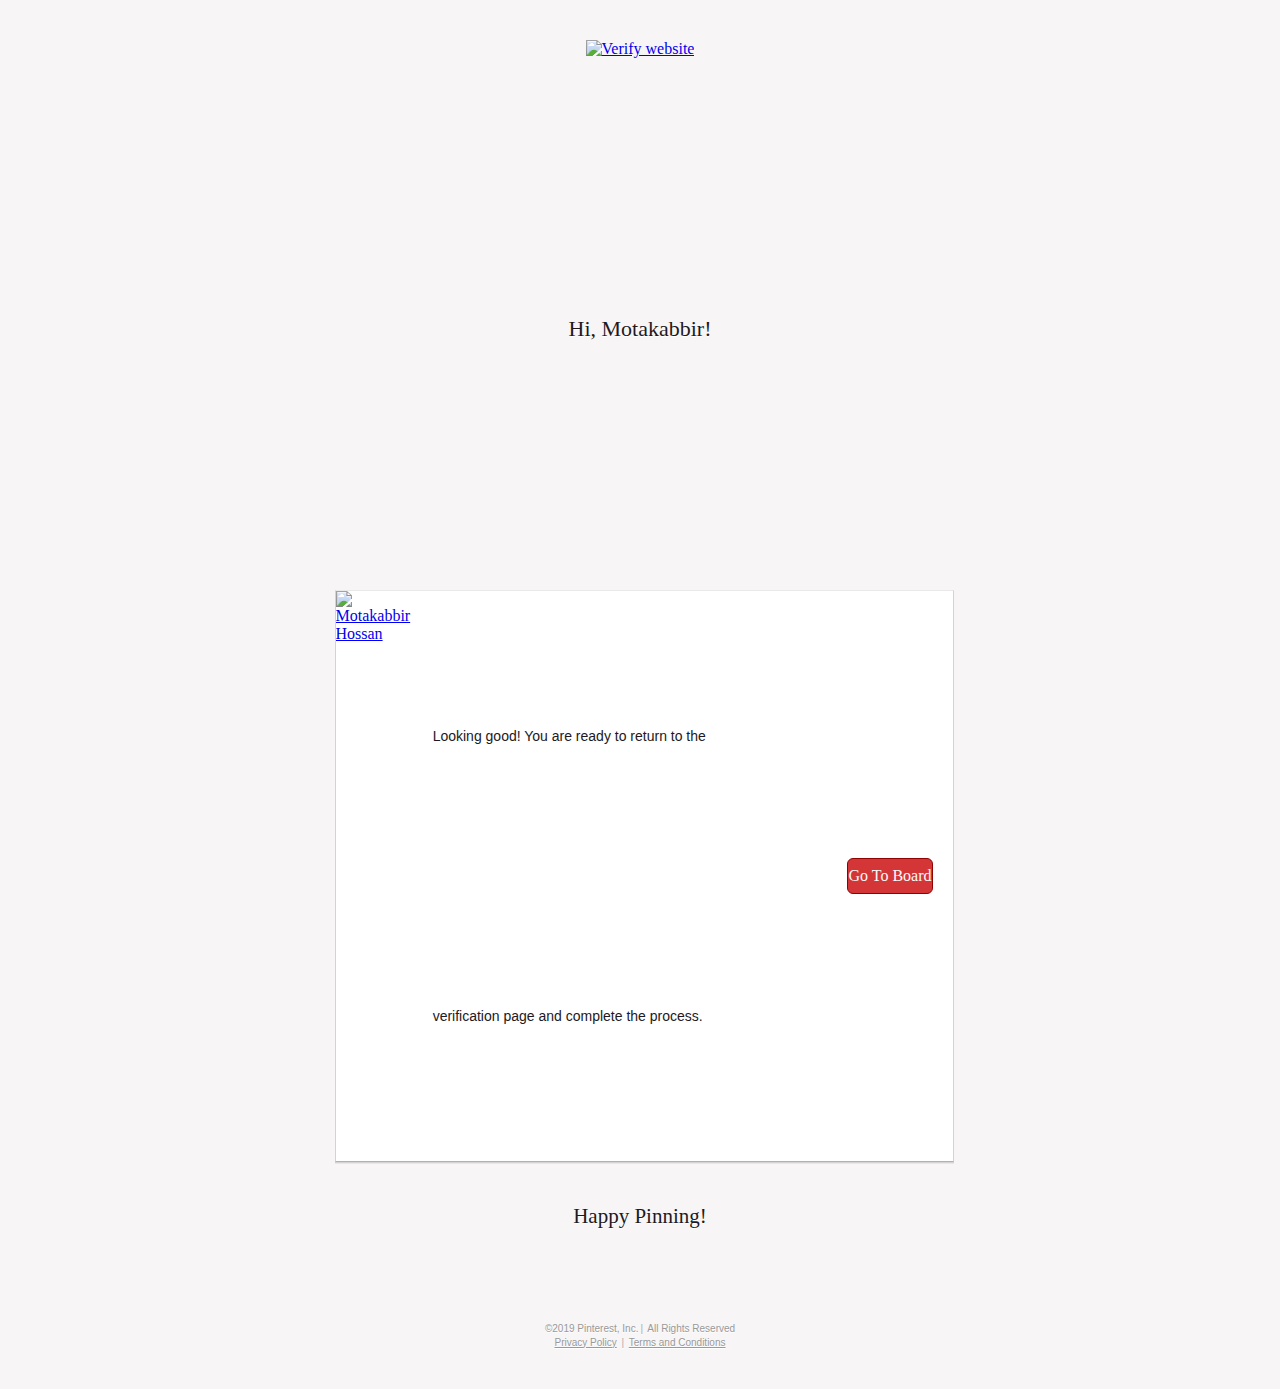
==== pinterest-3ff42.html @ 1b7f869f "pinterest" ====
<!DOCTYPE html><html lang="en" xmlns="http://www.w3.org/1999/xhtml"><head><meta http-equiv="Content-Type" content="text/html; charset=utf-8"/><meta name="viewport" content="width=device-width, initial-scale=1.0"/><meta name="p:domain_verify" content="3ff4293b240eec193ee80d06d0f4dbdd"/><title></title></head><body lang="en" style="background-color:#f7f5f5;background:#f7f5f5 url(&#x27;https://s.pinimg.com/images/paper.jpg&#x27;) repeat;padding:0;margin:0"><table cellSpacing="0" cellPadding="0" border="0" width="100%" background="https://s.pinimg.com/images/paper.jpg"><tr><td id="wrapper" style="padding:20px 20px 40px"><table id="content" cellSpacing="0" cellPadding="0" border="0" align="center" width="620"><tr><td id="logo" align="center" style="padding:20px 0 40px"><a href="https://www.pinterest.com/website/confirm/" title="Verify domain" style="border:none"><img src="https://s.pinimg.com/images/email/logo.gif" width="200" height="52" style="vertical-align:top;outline:none;border:none" alt="Verify website"/></a></td></tr><tr><td class="header" background="https://s.pinimg.com/images/mail/double_rules620.gif" align="center"><table cellSpacing="0" cellPadding="0" border="0" align="center"><tr><td background="https://s.pinimg.com/images/paper.jpg" style="background-color:#f7f5f5"><h1 style="font-family:georgia,serif;font-weight:normal;font-size:22px;line-height:21;color:#211922 !important;text-shadow:0 1px 0 #FFFFFF;margin:0;padding:0 20px">Hi, Motakabbir!</h1></td></tr></table></td></tr><tr><td class="comment_wrap" style="padding:30px 0 30px 8px"><table cellSpacing="0" cellPadding="0" border="0"><tr><td width="1" style="background-color:#eceaeb"></td><td class="" style="background-color:#FFFFFF;padding:0;border-top:1px solid #eae9e9;border-bottom:1px solid #b2b1b1;border-left:1px solid #d4d2d3;border-right:1px solid #d4d2d3"><table cellSpacing="0" cellPadding="0" border="0"><tr><td><table class="comment_container" cellSpacing="0" cellPadding="0" border="0" width="617"><tr><td class="profile_image" width="80" valign="top"><a href="https://www.pinterest.com/website/confirm/" title="Motakabbir Hossan"><img src="https://i.pinimg.com/140x140_RS/dc/d2/aa/dcd2aa9c043a9e9ea32cd9a98a11577a.jpg" width="80" height="80" style="vertical-align:top;outline:none;border:none" alt="Motakabbir Hossan"/></a></td><td class="comment_text" width="341"><p style="font-family:&#x27;helvetica neue&#x27;,helvetica,arial,sans-serif;font-size:14px;color:#211922;line-height:20;text-shadow:0 1px 0 #FFFFFF;margin:0;padding:5px 0 5px 15px">Looking good! You are ready to return to the verification page and complete the process.</p></td><td class="button_row" width="140" align="right" style="padding:20px"><table class="button" cellSpacing="0" cellPadding="0" border="0"><tr><td class="button_text" height="34" align="center" background="https://s.pinimg.com/images/mail/button_borderless.gif" style="background-repeat:repeat-x;-moz-border-radius:6px;-webkit-border-radius:6px;-o-border-radius:6px;-ms-border-radius:6px;-khtml-border-radius:6px;border-radius:6px;background-position:top left;background-color:#d43638;border:1px solid #910101;white-space:nowrap;height:34px"><a href="https://www.pinterest.com/website/confirm/" style="color:#fcf9f9;cursor:pointer;text-align:center;text-decoration:none;vertical-align:baseline">Go To Board</a></td></tr></table></td></tr></table></td></tr></table></td><td width="1" style="background-color:#eceaeb"></td></tr><tr><td width="1" style="background-color:#eceaeb"></td><td height="1" style="background-color:#d5d3d4"></td><td width="1" style="background-color:#eceaeb"></td></tr><tr><td width="1"></td><td height="1" style="background-color:#e8e6e7"></td><td width="1"></td></tr></table></td></tr><tr><td align="center" style="padding:10px 0 30px"><h4 style="font-family:georgia,serif;font-weight:normal;font-size:21px;color:#211922 !important;text-shadow:0 1px 0 #FFFFFF;margin:0;padding:0">Happy Pinning!</h4></td></tr><tr><td id="badge_rule" height="18" width="100%" background="https://s.pinimg.com/images/mail/badge_rule620.gif" align="center"></td></tr><tr><td align="center" style="padding:30px 0 15px"></td></tr><tr><td align="center"><p style="font-family:&#x27;helvetica neue&#x27;,helvetica,arial,sans-serif;font-size:10px;color:#999999;text-shadow:0 1px 0 #FFFFFF;line-height:1.35em;margin:0;padding:0"><span class="symbolfix">©</span>2019 Pinterest, Inc.<font style="color:#AAA;padding:0 2px">|</font> All Rights Reserved<br/><a href="https://www.pinterest.com/_/_/policy/privacy-policy/" style="color:#999;text-decoration:underline;text-shadow:0 1px 0 #FFFFFF">Privacy Policy</a><font style="color:#AAA;padding:0 2px"> |</font> <a href="https://www.pinterest.com/_/_/policy/terms-of-service/" style="color:#999;text-decoration:underline;text-shadow:0 1px 0 #FFFFFF">Terms and Conditions</a></p></td></tr></table></td></tr></table></body></html>
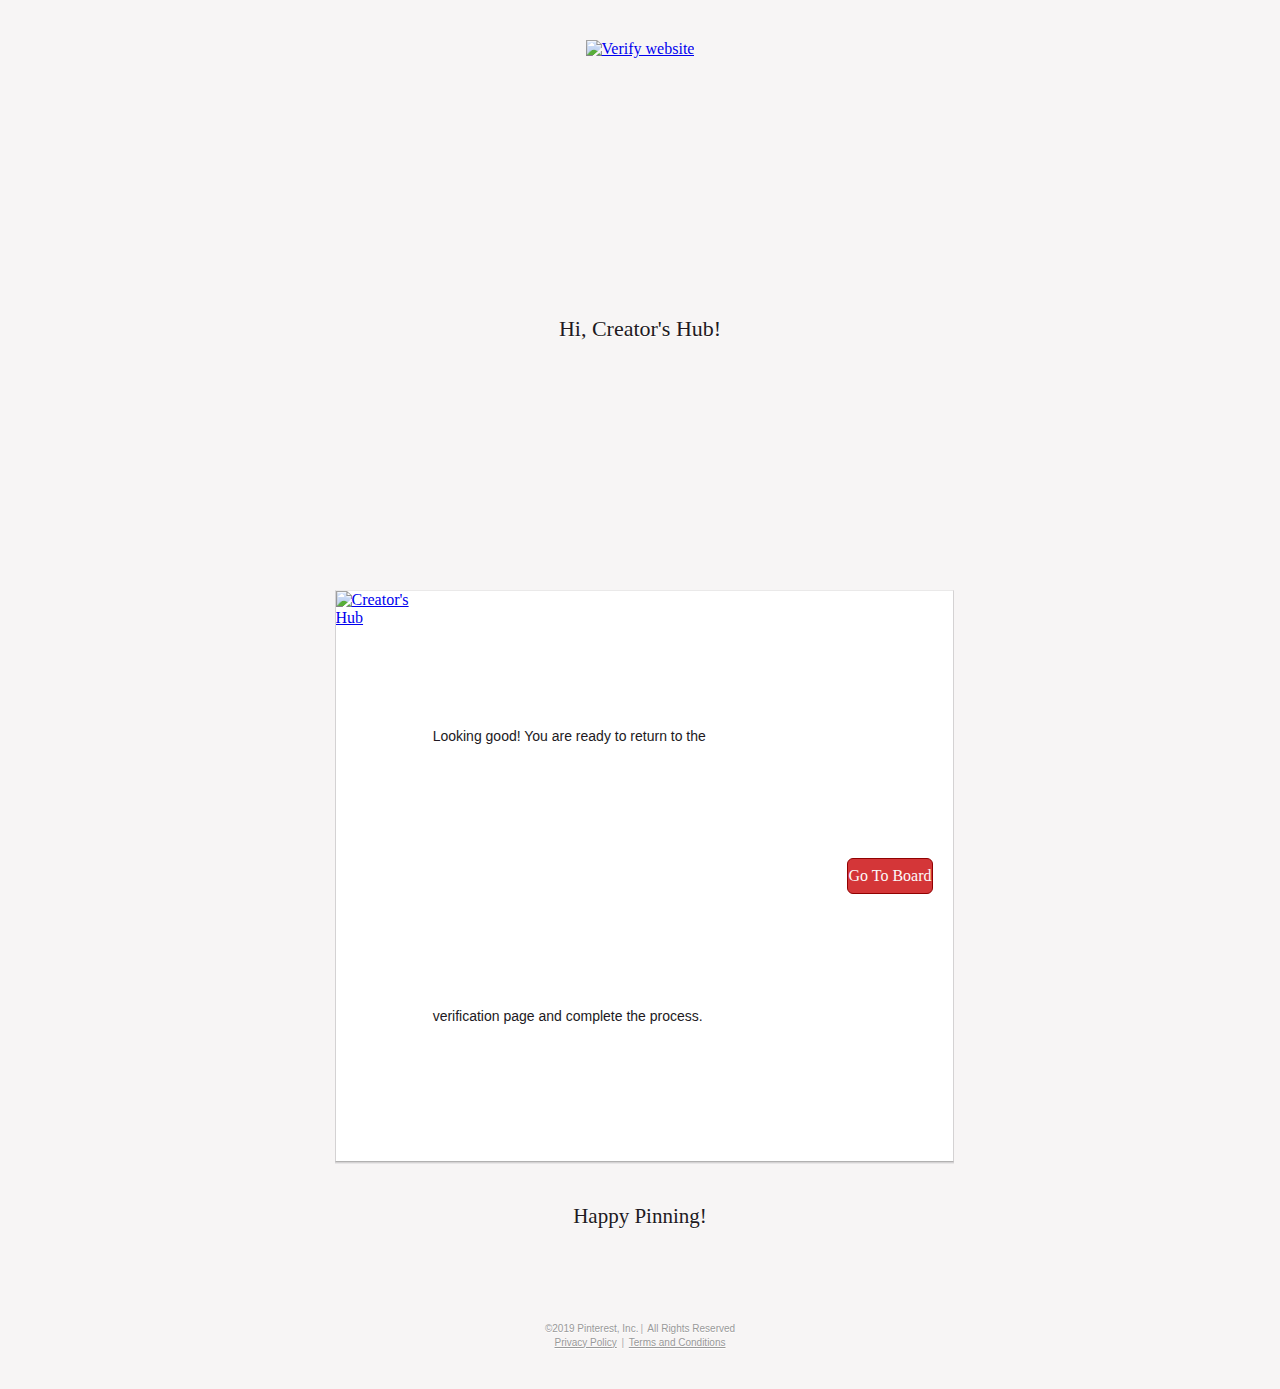
==== commit 79dee7ee: "pinterest" ====
--- a/pinterest-3ff42.html
+++ b/pinterest-3ff42.html
@@ -1 +1 @@
-<!DOCTYPE html><html lang="en" xmlns="http://www.w3.org/1999/xhtml"><head><meta http-equiv="Content-Type" content="text/html; charset=utf-8"/><meta name="viewport" content="width=device-width, initial-scale=1.0"/><meta name="p:domain_verify" content="3ff4293b240eec193ee80d06d0f4dbdd"/><title></title></head><body lang="en" style="background-color:#f7f5f5;background:#f7f5f5 url(&#x27;https://s.pinimg.com/images/paper.jpg&#x27;) repeat;padding:0;margin:0"><table cellSpacing="0" cellPadding="0" border="0" width="100%" background="https://s.pinimg.com/images/paper.jpg"><tr><td id="wrapper" style="padding:20px 20px 40px"><table id="content" cellSpacing="0" cellPadding="0" border="0" align="center" width="620"><tr><td id="logo" align="center" style="padding:20px 0 40px"><a href="https://www.pinterest.com/website/confirm/" title="Verify domain" style="border:none"><img src="https://s.pinimg.com/images/email/logo.gif" width="200" height="52" style="vertical-align:top;outline:none;border:none" alt="Verify website"/></a></td></tr><tr><td class="header" background="https://s.pinimg.com/images/mail/double_rules620.gif" align="center"><table cellSpacing="0" cellPadding="0" border="0" align="center"><tr><td background="https://s.pinimg.com/images/paper.jpg" style="background-color:#f7f5f5"><h1 style="font-family:georgia,serif;font-weight:normal;font-size:22px;line-height:21;color:#211922 !important;text-shadow:0 1px 0 #FFFFFF;margin:0;padding:0 20px">Hi, Motakabbir!</h1></td></tr></table></td></tr><tr><td class="comment_wrap" style="padding:30px 0 30px 8px"><table cellSpacing="0" cellPadding="0" border="0"><tr><td width="1" style="background-color:#eceaeb"></td><td class="" style="background-color:#FFFFFF;padding:0;border-top:1px solid #eae9e9;border-bottom:1px solid #b2b1b1;border-left:1px solid #d4d2d3;border-right:1px solid #d4d2d3"><table cellSpacing="0" cellPadding="0" border="0"><tr><td><table class="comment_container" cellSpacing="0" cellPadding="0" border="0" width="617"><tr><td class="profile_image" width="80" valign="top"><a href="https://www.pinterest.com/website/confirm/" title="Motakabbir Hossan"><img src="https://i.pinimg.com/140x140_RS/dc/d2/aa/dcd2aa9c043a9e9ea32cd9a98a11577a.jpg" width="80" height="80" style="vertical-align:top;outline:none;border:none" alt="Motakabbir Hossan"/></a></td><td class="comment_text" width="341"><p style="font-family:&#x27;helvetica neue&#x27;,helvetica,arial,sans-serif;font-size:14px;color:#211922;line-height:20;text-shadow:0 1px 0 #FFFFFF;margin:0;padding:5px 0 5px 15px">Looking good! You are ready to return to the verification page and complete the process.</p></td><td class="button_row" width="140" align="right" style="padding:20px"><table class="button" cellSpacing="0" cellPadding="0" border="0"><tr><td class="button_text" height="34" align="center" background="https://s.pinimg.com/images/mail/button_borderless.gif" style="background-repeat:repeat-x;-moz-border-radius:6px;-webkit-border-radius:6px;-o-border-radius:6px;-ms-border-radius:6px;-khtml-border-radius:6px;border-radius:6px;background-position:top left;background-color:#d43638;border:1px solid #910101;white-space:nowrap;height:34px"><a href="https://www.pinterest.com/website/confirm/" style="color:#fcf9f9;cursor:pointer;text-align:center;text-decoration:none;vertical-align:baseline">Go To Board</a></td></tr></table></td></tr></table></td></tr></table></td><td width="1" style="background-color:#eceaeb"></td></tr><tr><td width="1" style="background-color:#eceaeb"></td><td height="1" style="background-color:#d5d3d4"></td><td width="1" style="background-color:#eceaeb"></td></tr><tr><td width="1"></td><td height="1" style="background-color:#e8e6e7"></td><td width="1"></td></tr></table></td></tr><tr><td align="center" style="padding:10px 0 30px"><h4 style="font-family:georgia,serif;font-weight:normal;font-size:21px;color:#211922 !important;text-shadow:0 1px 0 #FFFFFF;margin:0;padding:0">Happy Pinning!</h4></td></tr><tr><td id="badge_rule" height="18" width="100%" background="https://s.pinimg.com/images/mail/badge_rule620.gif" align="center"></td></tr><tr><td align="center" style="padding:30px 0 15px"></td></tr><tr><td align="center"><p style="font-family:&#x27;helvetica neue&#x27;,helvetica,arial,sans-serif;font-size:10px;color:#999999;text-shadow:0 1px 0 #FFFFFF;line-height:1.35em;margin:0;padding:0"><span class="symbolfix">©</span>2019 Pinterest, Inc.<font style="color:#AAA;padding:0 2px">|</font> All Rights Reserved<br/><a href="https://www.pinterest.com/_/_/policy/privacy-policy/" style="color:#999;text-decoration:underline;text-shadow:0 1px 0 #FFFFFF">Privacy Policy</a><font style="color:#AAA;padding:0 2px"> |</font> <a href="https://www.pinterest.com/_/_/policy/terms-of-service/" style="color:#999;text-decoration:underline;text-shadow:0 1px 0 #FFFFFF">Terms and Conditions</a></p></td></tr></table></td></tr></table></body></html>+<!DOCTYPE html><html lang="en" xmlns="http://www.w3.org/1999/xhtml"><head><meta http-equiv="Content-Type" content="text/html; charset=utf-8"/><meta name="viewport" content="width=device-width, initial-scale=1.0"/><meta name="p:domain_verify" content="3ff4293b240eec193ee80d06d0f4dbdd"/><title></title></head><body lang="en" style="background-color:#f7f5f5;background:#f7f5f5 url(&#x27;https://s.pinimg.com/images/paper.jpg&#x27;) repeat;padding:0;margin:0"><table cellSpacing="0" cellPadding="0" border="0" width="100%" background="https://s.pinimg.com/images/paper.jpg"><tr><td id="wrapper" style="padding:20px 20px 40px"><table id="content" cellSpacing="0" cellPadding="0" border="0" align="center" width="620"><tr><td id="logo" align="center" style="padding:20px 0 40px"><a href="https://www.pinterest.com/website/confirm/" title="Verify domain" style="border:none"><img src="https://s.pinimg.com/images/email/logo.gif" width="200" height="52" style="vertical-align:top;outline:none;border:none" alt="Verify website"/></a></td></tr><tr><td class="header" background="https://s.pinimg.com/images/mail/double_rules620.gif" align="center"><table cellSpacing="0" cellPadding="0" border="0" align="center"><tr><td background="https://s.pinimg.com/images/paper.jpg" style="background-color:#f7f5f5"><h1 style="font-family:georgia,serif;font-weight:normal;font-size:22px;line-height:21;color:#211922 !important;text-shadow:0 1px 0 #FFFFFF;margin:0;padding:0 20px">Hi, Creator&#x27;s Hub!</h1></td></tr></table></td></tr><tr><td class="comment_wrap" style="padding:30px 0 30px 8px"><table cellSpacing="0" cellPadding="0" border="0"><tr><td width="1" style="background-color:#eceaeb"></td><td class="" style="background-color:#FFFFFF;padding:0;border-top:1px solid #eae9e9;border-bottom:1px solid #b2b1b1;border-left:1px solid #d4d2d3;border-right:1px solid #d4d2d3"><table cellSpacing="0" cellPadding="0" border="0"><tr><td><table class="comment_container" cellSpacing="0" cellPadding="0" border="0" width="617"><tr><td class="profile_image" width="80" valign="top"><a href="https://www.pinterest.com/website/confirm/" title="Creator&#x27;s Hub"><img src="https://i.pinimg.com/140x140_RS/dc/d2/aa/dcd2aa9c043a9e9ea32cd9a98a11577a.jpg" width="80" height="80" style="vertical-align:top;outline:none;border:none" alt="Creator&#x27;s Hub"/></a></td><td class="comment_text" width="341"><p style="font-family:&#x27;helvetica neue&#x27;,helvetica,arial,sans-serif;font-size:14px;color:#211922;line-height:20;text-shadow:0 1px 0 #FFFFFF;margin:0;padding:5px 0 5px 15px">Looking good! You are ready to return to the verification page and complete the process.</p></td><td class="button_row" width="140" align="right" style="padding:20px"><table class="button" cellSpacing="0" cellPadding="0" border="0"><tr><td class="button_text" height="34" align="center" background="https://s.pinimg.com/images/mail/button_borderless.gif" style="background-repeat:repeat-x;-moz-border-radius:6px;-webkit-border-radius:6px;-o-border-radius:6px;-ms-border-radius:6px;-khtml-border-radius:6px;border-radius:6px;background-position:top left;background-color:#d43638;border:1px solid #910101;white-space:nowrap;height:34px"><a href="https://www.pinterest.com/website/confirm/" style="color:#fcf9f9;cursor:pointer;text-align:center;text-decoration:none;vertical-align:baseline">Go To Board</a></td></tr></table></td></tr></table></td></tr></table></td><td width="1" style="background-color:#eceaeb"></td></tr><tr><td width="1" style="background-color:#eceaeb"></td><td height="1" style="background-color:#d5d3d4"></td><td width="1" style="background-color:#eceaeb"></td></tr><tr><td width="1"></td><td height="1" style="background-color:#e8e6e7"></td><td width="1"></td></tr></table></td></tr><tr><td align="center" style="padding:10px 0 30px"><h4 style="font-family:georgia,serif;font-weight:normal;font-size:21px;color:#211922 !important;text-shadow:0 1px 0 #FFFFFF;margin:0;padding:0">Happy Pinning!</h4></td></tr><tr><td id="badge_rule" height="18" width="100%" background="https://s.pinimg.com/images/mail/badge_rule620.gif" align="center"></td></tr><tr><td align="center" style="padding:30px 0 15px"></td></tr><tr><td align="center"><p style="font-family:&#x27;helvetica neue&#x27;,helvetica,arial,sans-serif;font-size:10px;color:#999999;text-shadow:0 1px 0 #FFFFFF;line-height:1.35em;margin:0;padding:0"><span class="symbolfix">©</span>2019 Pinterest, Inc.<font style="color:#AAA;padding:0 2px">|</font> All Rights Reserved<br/><a href="https://www.pinterest.com/_/_/policy/privacy-policy/" style="color:#999;text-decoration:underline;text-shadow:0 1px 0 #FFFFFF">Privacy Policy</a><font style="color:#AAA;padding:0 2px"> |</font> <a href="https://www.pinterest.com/_/_/policy/terms-of-service/" style="color:#999;text-decoration:underline;text-shadow:0 1px 0 #FFFFFF">Terms and Conditions</a></p></td></tr></table></td></tr></table></body></html>